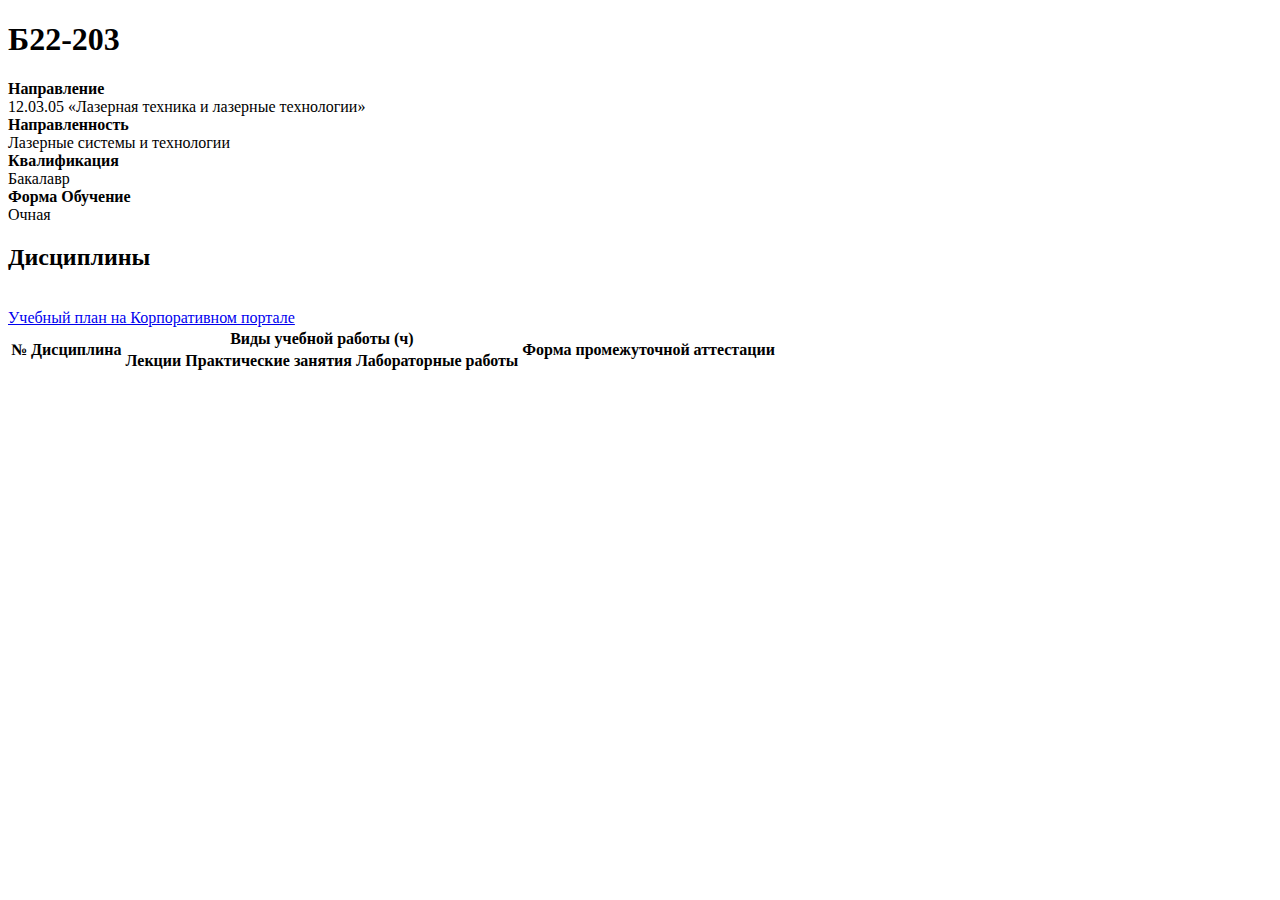
==== lab3/index.html @ 22573da6 "Added lab3" ====
<!DOCTYPE html>
<html lang="ru">
   <head>
      <meta charset="utf-8">
      <title>HTML Document</title>
   </head>
   <body>
      <h1>Б22-203</h1>   
      
      <b>Направление</b><br>
            12.03.05 «Лазерная техника и лазерные технологии» <br>
      <b>Направленность</b><br>
            Лазерные системы и технологии <br>
      <b>Квалификация</b><br>
            Бакалавр <br>
      <b>Форма Обучение</b><br>
            Очная <br>
      <h2>Дисциплины</h2><br>
      <a href="https://home.mephi.ru/study_plans/11941">Учебный план на Корпоративном портале</a>
      <table>
        <thead>
          <tr>
              <th rowspan="2">№</th>
              <th rowspan="2">Дисциплина</th>
              <th colspan="3">Виды учебной работы (ч)</th>
              <th rowspan="2">Форма промежуточной аттестации</th>
          </tr>
          <tr>
              <th>Лекции</th>
              <th>Практические занятия</th>
              <th>Лабораторные работы</th>
          </tr>
      </thead>
   
   
    </body>
</html>
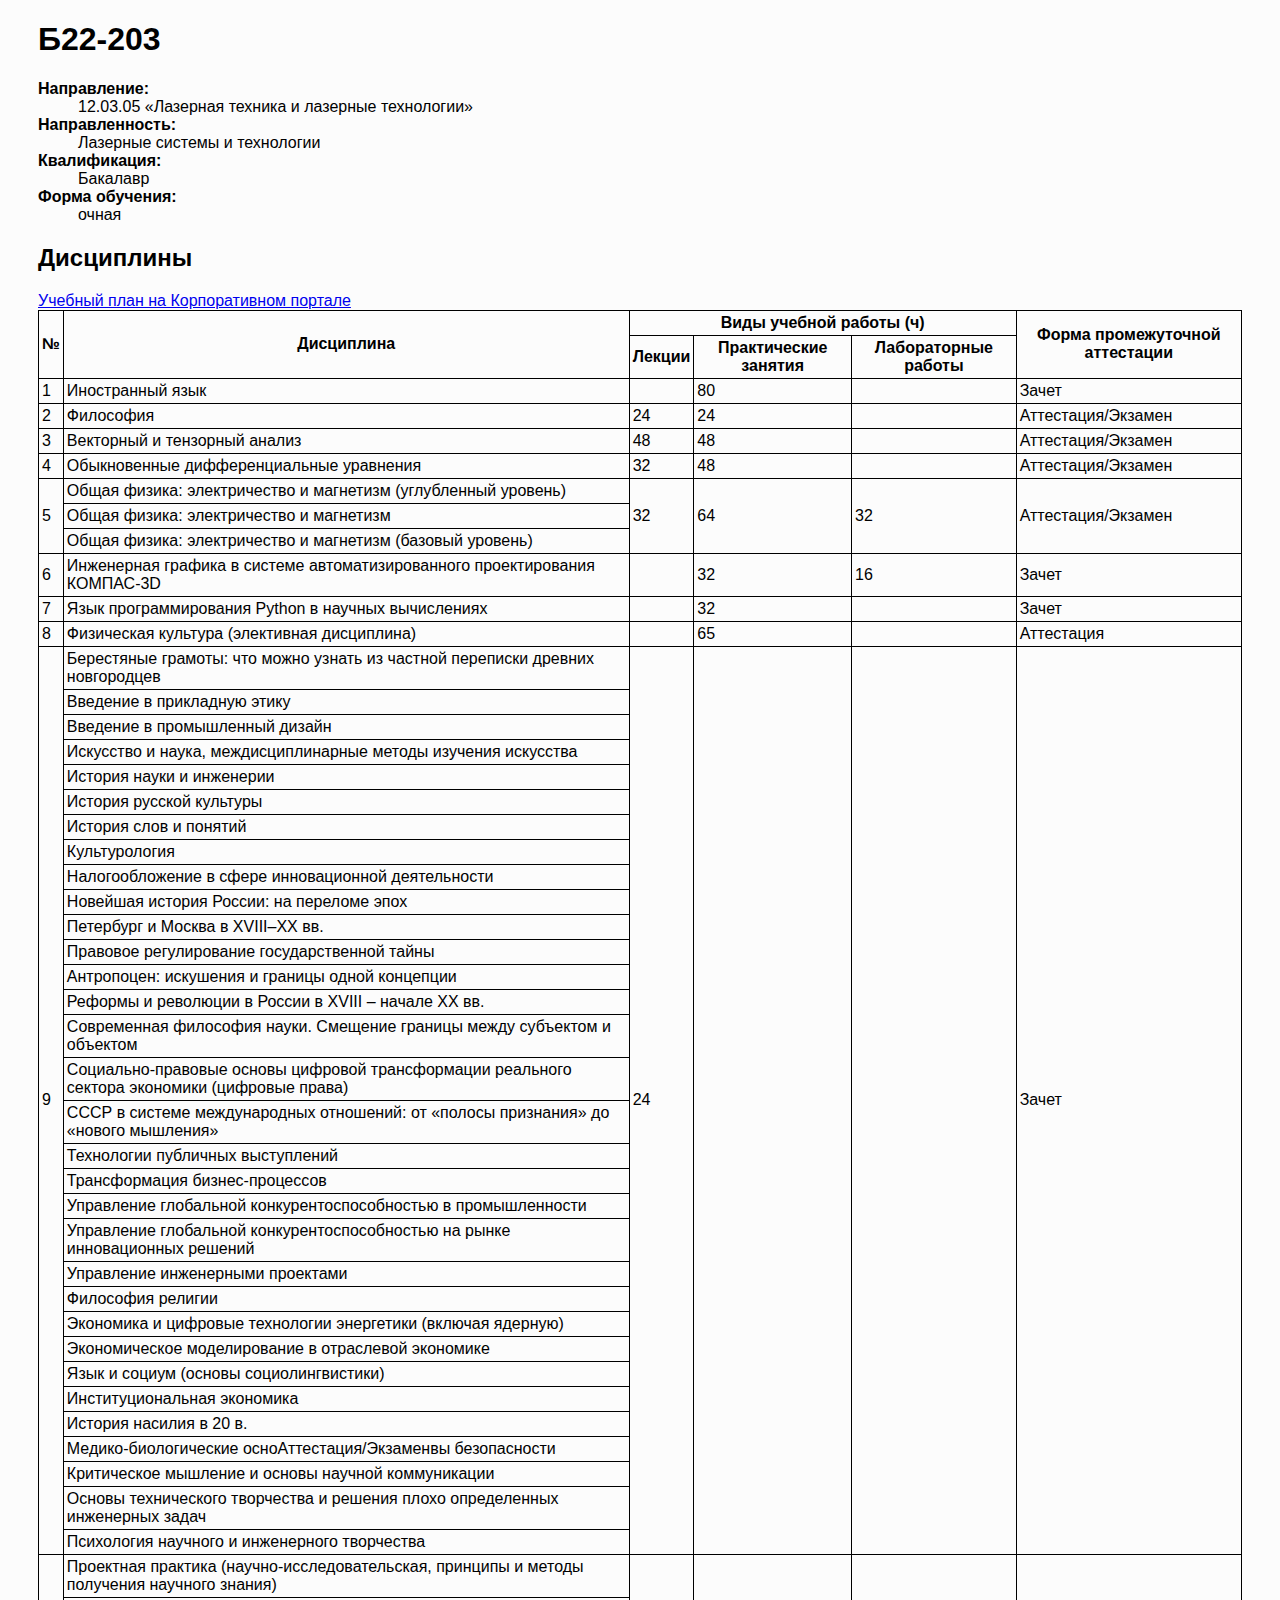
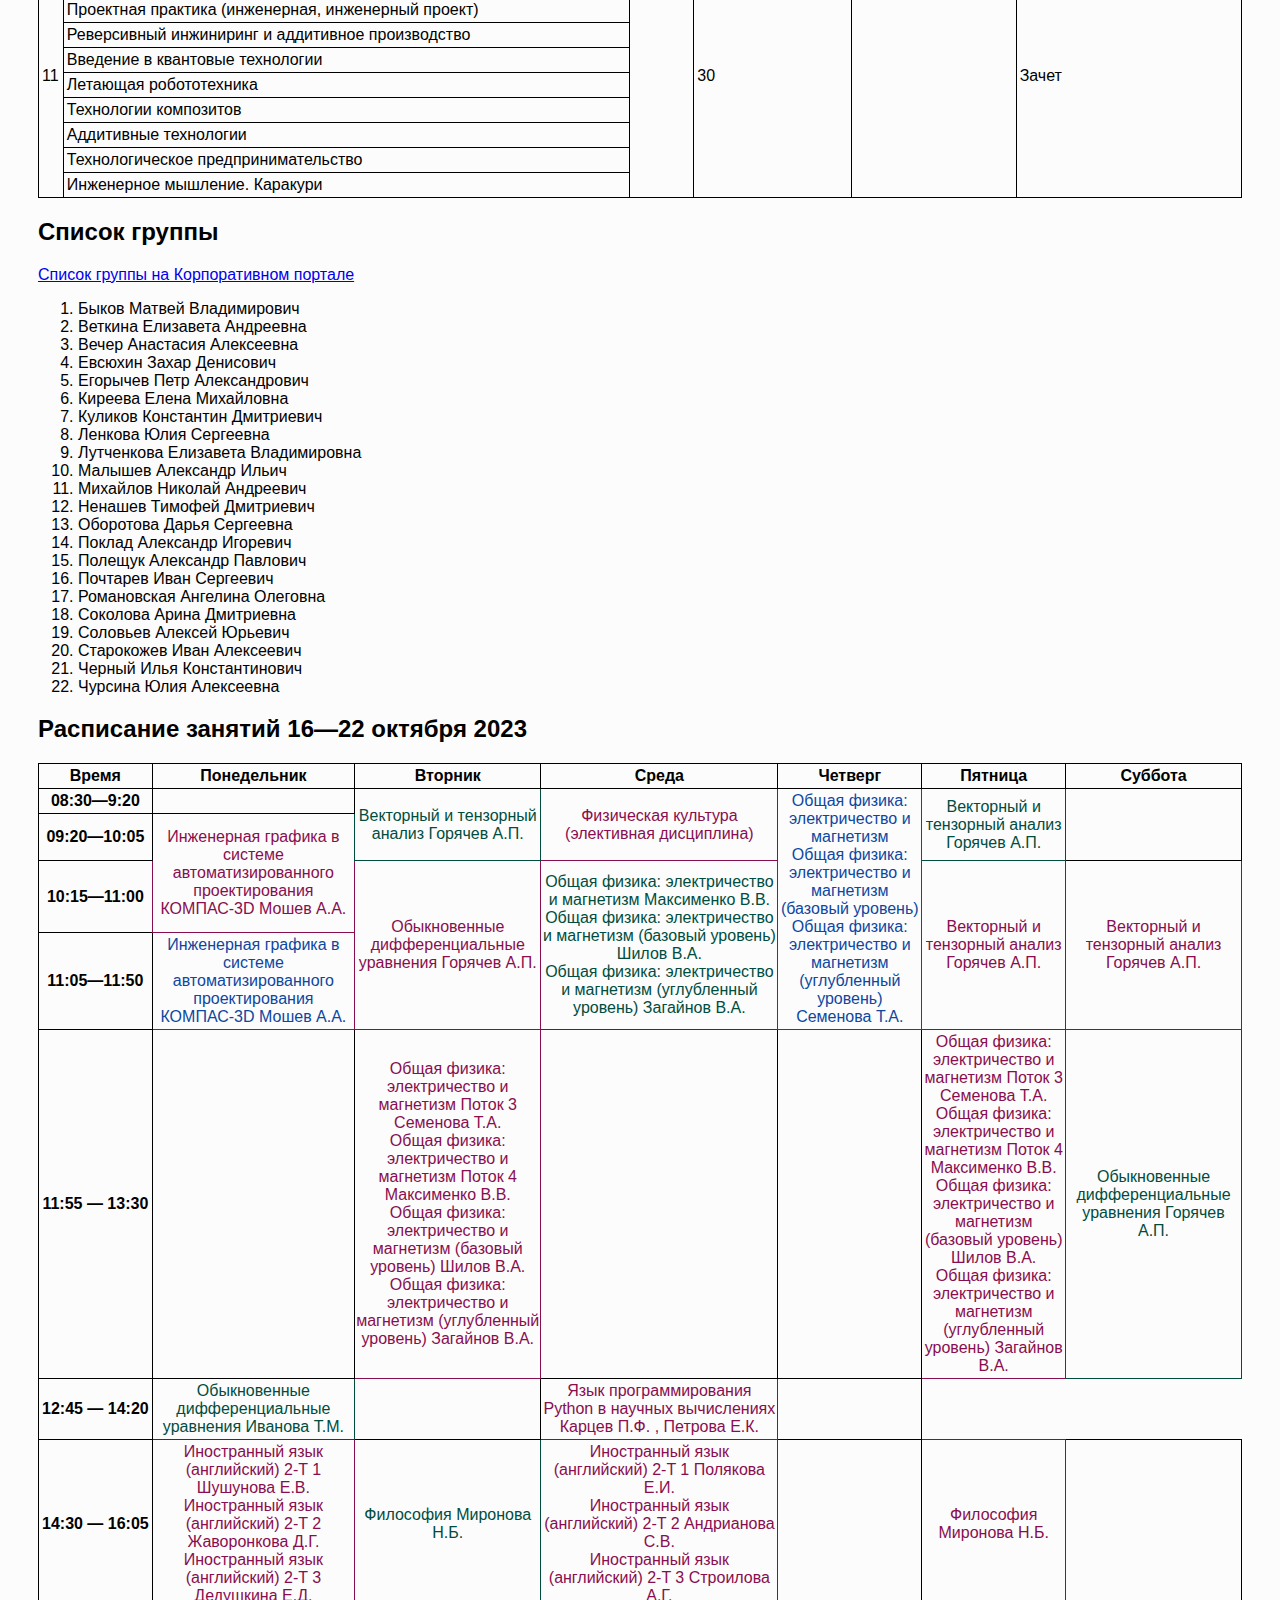
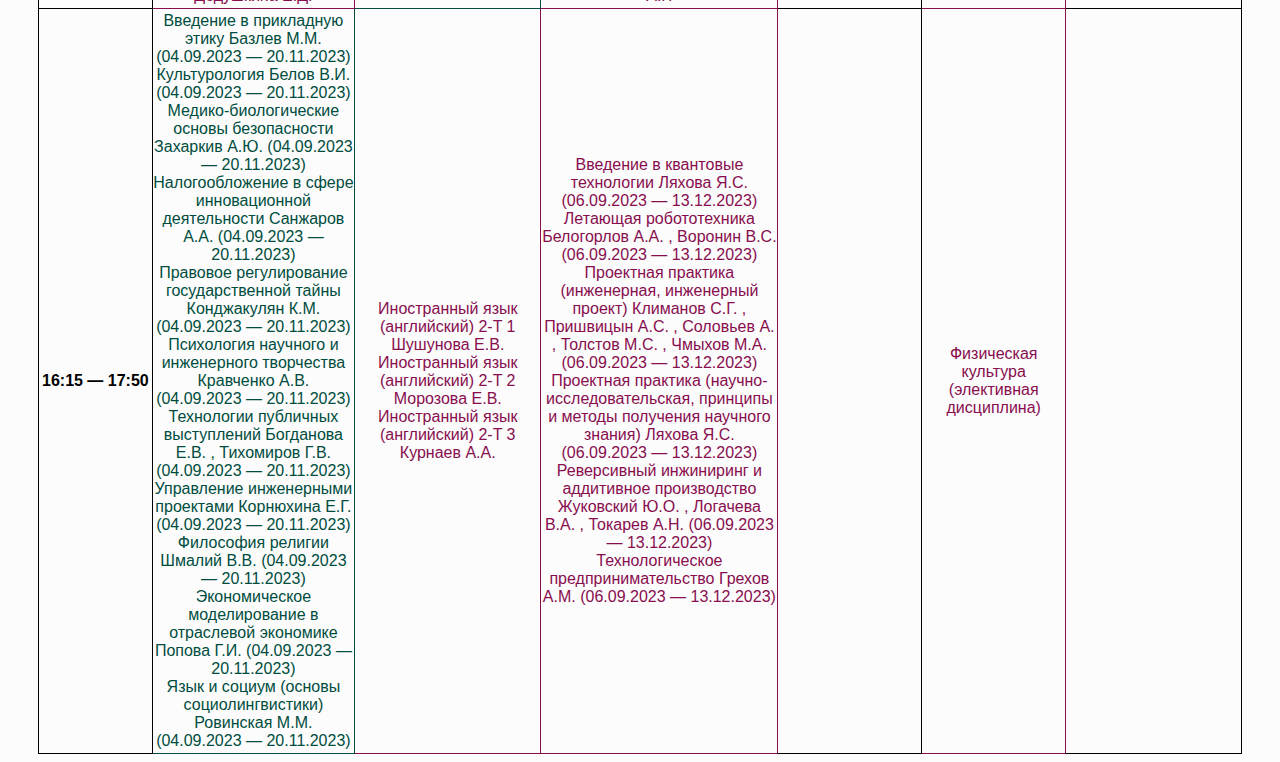
==== commit db404641: "Finished index.html" ====
--- a/lab3/index.html
+++ b/lab3/index.html
@@ -1,37 +1,435 @@
-<!DOCTYPE html>
-<html lang="ru">
-   <head>
-      <meta charset="utf-8">
-      <title>HTML Document</title>
-   </head>
-   <body>
-      <h1>Б22-203</h1>   
-      
-      <b>Направление</b><br>
-            12.03.05 «Лазерная техника и лазерные технологии» <br>
-      <b>Направленность</b><br>
-            Лазерные системы и технологии <br>
-      <b>Квалификация</b><br>
-            Бакалавр <br>
-      <b>Форма Обучение</b><br>
-            Очная <br>
-      <h2>Дисциплины</h2><br>
-      <a href="https://home.mephi.ru/study_plans/11941">Учебный план на Корпоративном портале</a>
-      <table>
-        <thead>
-          <tr>
-              <th rowspan="2">№</th>
-              <th rowspan="2">Дисциплина</th>
-              <th colspan="3">Виды учебной работы (ч)</th>
-              <th rowspan="2">Форма промежуточной аттестации</th>
-          </tr>
-          <tr>
-              <th>Лекции</th>
-              <th>Практические занятия</th>
-              <th>Лабораторные работы</th>
-          </tr>
-      </thead>
-   
-   
-    </body>
-</html>+<!DOCTYPE html>
+<html lang="ru">
+<head>
+    <link rel="stylesheet" href="./main.css">
+    <meta charset="UTF-8">
+    <meta name="IvanStupnikov" content="width=device-width, initial-scale=1.0">
+    <title>Б22-203</title>
+</head>
+<body>
+
+<h1>Б22-203</h1>
+
+<dl>
+    <dt>Направление:</dt>
+    <dd>12.03.05 «Лазерная техника и лазерные технологии» </dd>
+
+    <dt>Направленность:</dt>
+    <dd>Лазерные системы и технологии</dd>
+
+    <dt>Квалификация:</dt>
+    <dd>Бакалавр</dd>
+
+    <dt>Форма обучения:</dt>
+    <dd>очная</dd>
+</dl>
+<h2>Дисциплины</h2>
+<a href="https://home.mephi.ru/study_plans/11941">Учебный план на Корпоративном портале</a>
+<table>
+    <thead>
+        <tr>
+            <th rowspan="2">№</th>
+            <th rowspan="2">Дисциплина</th>
+            <th colspan="3">Виды учебной работы (ч)</th>
+            <th rowspan="2">Форма промежуточной аттестации</th>
+        </tr>
+        <tr>
+            <th>Лекции</th>
+            <th>Практические занятия</th>
+            <th>Лабораторные работы</th>
+        </tr>
+    </thead>
+    <tbody>
+        <tr>
+            <td>1</td>
+            <td>Иностранный язык</td>
+            <td></td>
+            <td>80</td>
+            <td></td>
+            <td>Зачет</td>
+        </tr>
+        <tr>
+            <td>2</td>
+            <td>Философия</td>
+            <td>24</td>
+            <td>24</td>
+            <td></td>
+            <td>Аттестация/Экзамен</td>
+        </tr>
+        <tr>
+            <td>3</td>
+            <td>Векторный и тензорный анализ</td>
+            <td>48</td>
+            <td>48</td>
+            <td></td>
+            <td>Аттестация/Экзамен</td>
+        </tr>
+        <tr>
+            <td>4</td>
+            <td>Обыкновенные дифференциальные уравнения</td>
+            <td>32</td>
+            <td>48</td>
+            <td></td>
+            <td>Аттестация/Экзамен</td>
+        </tr>
+        <tr>
+            <td rowspan="3">5</td>
+            <td>Общая физика: электричество и магнетизм (углубленный уровень)</td>
+            <td rowspan="3">32</td>
+            <td rowspan="3">64</td>
+            <td rowspan="3">32</td>
+            <td rowspan="3">Аттестация/Экзамен</td>
+        </tr>
+        <tr>
+            <td>Общая физика: электричество и магнетизм</td>
+        </tr>
+        <tr>
+            <td>Общая физика: электричество и магнетизм (базовый уровень)</td>
+        </tr>
+        <tr>
+            <td>6</td>
+            <td>Инженерная графика в системе автоматизированного проектирования КОМПАС-3D</td>
+            <td></td>
+            <td>32</td>
+            <td>16</td>
+            <td>Зачет</td>
+        </tr>
+        <tr>
+            <td>7</td>
+            <td>Язык программирования Python в научных вычислениях</td>
+            <td></td>
+            <td>32</td>
+            <td></td>
+            <td>Зачет</td>
+        </tr>
+        <tr>
+            <td>8</td>
+            <td>Физическая культура (элективная дисциплина)</td>
+            <td></td>
+            <td>65</td>
+            <td></td>
+            <td>Аттестация</td>
+        </tr>
+        <tr>
+            <td rowspan="32">9</td>
+            <td>Берестяные грамоты: что можно узнать из частной переписки древних новгородцев</td>
+            <td rowspan="32">24</td>
+            <td rowspan="32"></td>
+            <td rowspan="32"></td>
+            <td rowspan="32">Зачет</td>
+        </tr>
+        <tr>
+            <td>Введение в прикладную этику</td>
+        </tr>
+        <tr>
+            <td>Введение в промышленный дизайн</td>
+        </tr>
+        <tr>
+            <td>Искусство и наука, междисциплинарные методы изучения искусства</td>
+        </tr>
+        <tr>
+            <td>История науки и инженерии</td>
+        </tr>
+        <tr>
+            <td>История русской культуры</td>
+        </tr>
+        <tr>
+            <td>История слов и понятий</td>
+        </tr>
+        <tr>
+            <td>Культурология</td>
+        </tr>
+        <tr>
+            <td>Налогообложение в сфере инновационной деятельности</td>
+        </tr>
+        <tr>
+            <td>Новейшая история России: на переломе эпох </td>
+        </tr>
+        <tr>
+            <td>Петербург и Москва в XVIII–XX вв. </td>
+        </tr>
+        <tr>
+            <td>Правовое регулирование государственной тайны </td>
+        </tr>
+        <tr>
+            <td>Антропоцен: искушения и границы одной концепции </td>
+        </tr>
+        <tr>
+            <td>Реформы и революции в России в XVIII – начале ХХ вв. </td>
+        </tr>
+        <tr>
+            <td>Современная философия науки. Смещение границы между субъектом и объектом </td>
+        </tr>
+        <tr>
+            <td>Социально-правовые основы цифровой трансформации реального сектора экономики (цифровые права)</td>
+        </tr>
+        <tr>
+            <td>СССР в системе международных отношений: от «полосы признания» до «нового мышления» </td>
+        </tr>
+        <tr>
+            <td>Технологии публичных выступлений </td>
+        </tr>
+        <tr>
+            <td>Трансформация бизнес-процессов </td>
+        </tr>
+        </tr>
+            <td>Управление глобальной конкурентоспособностью в промышленности </td>
+        </tr>
+        <tr>
+            <td>Управление глобальной конкурентоспособностью на рынке инновационных решений </td>
+        </tr>
+        <tr>
+            <td>Управление инженерными проектами </td>
+        </tr>
+        <tr>
+            <td>Философия религии </td>
+        </tr>
+        <tr>
+            <td>Экономика и цифровые технологии энергетики (включая ядерную) </td>
+        </tr>
+        <tr>
+            <td>Экономическое моделирование в отраслевой экономике </td>
+        </tr>
+        <tr>
+            <td>Язык и социум (основы социолингвистики) </td>
+        </tr>
+        <tr>
+            <td>Институциональная экономика </td>
+        </tr>
+        <tr>
+            <td>История насилия в 20 в. </td>
+        </tr>
+        <tr>
+            <td>Медико-биологические осноАттестация/Экзаменвы безопасности </td>
+        </tr>
+        <tr>
+            <td>Критическое мышление и основы научной коммуникации </td>
+        </tr>
+        <tr>
+            <td>Основы технического творчества и решения плохо определенных инженерных задач </td>
+        </tr>
+        <tr>
+            <td>Психология научного и инженерного творчества </td>
+        </tr>
+        <tr>
+            <td rowspan="9">11</td>
+            <td>Проектная практика (научно-исследовательская, принципы и методы получения научного знания)</td>
+            <td rowspan="9"></td>
+            <td rowspan="9">30</td>
+            <td rowspan="9"></td>
+            <td rowspan="9">Зачет</td>
+        </tr>
+        <tr>
+            <td>Проектная практика (инженерная, инженерный проект)</td>
+        </tr>
+        <tr>
+            <td>Реверсивный инжиниринг и аддитивное производство</td>
+        </tr>
+        <tr>
+            <td>Введение в квантовые технологии</td>
+        </tr>
+        <tr>
+            <td>Летающая робототехника</td>
+        </tr>
+        <tr>
+            <td>Технологии композитов</td>
+        </tr>
+        <tr>
+            <td>Аддитивные технологии</td>
+        </tr>
+        <tr>
+            <td>Технологическое предпринимательство</td>
+        </tr>
+        <tr>
+            <td>Инженерное мышление. Каракури</td>
+        </tr>
+    </tbody>
+</table>
+
+
+
+
+
+        
+
+
+<h2>Список группы</h2>
+<a href="https://home.mephi.ru/study_groups/17104">Список группы на Корпоративном портале</a>
+<ol>
+<li>Быков Матвей Владимирович</li>
+<li>Веткина Елизавета Андреевна</li>
+<li>Вечер Анастасия Алексеевна</li>
+<li>Евсюхин Захар Денисович</li>
+<li>Егорычев Петр Александрович</li>
+<li>Киреева Елена Михайловна</li>
+<li>Куликов Константин Дмитриевич</li>
+<li>Ленкова Юлия Сергеевна</li>
+<li>Лутченкова Елизавета Владимировна</li>
+<li>Малышев Александр Ильич</li>
+<li>Михайлов Николай Андреевич</li>
+<li>Ненашев Тимофей Дмитриевич</li>
+<li>Оборотова Дарья Сергеевна</li>
+<li>Поклад Александр Игоревич</li>
+<li>Полещук Александр Павлович</li>
+<li>Почтарев Иван Сергеевич</li>
+<li>Романовская Ангелина Олеговна</li>
+<li>Соколова Арина Дмитриевна</li>
+<li>Соловьев Алексей Юрьевич</li>
+<li>Старокожев Иван Алексеевич</li>
+<li>Черный Илья Константинович</li>
+<li>Чурсина Юлия Алексеевна</li>
+</ol>
+
+<h2>Расписание занятий 16—22 октября 2023</h2>
+
+<table class="table-schedule">
+    <thead>
+    <tr>
+        <th>Время</th>
+        <th>Понедельник</th>
+        <th>Вторник</th>
+        <th>Среда</th>
+        <th>Четверг</th>
+        <th>Пятница</th>
+        <th>Суббота</th>
+        
+    </tr>
+    </thead>
+    <tbody>
+    <tr>
+        <td>08:30—9:20</td>
+        <td></td>
+        <td rowspan="2" class="lecture">
+            Векторный и тензорный анализ Горячев А.П. 
+        </td>
+        <td rowspan="2" class="seminar">
+            Физическая культура (элективная дисциплина) 
+        </td>
+        <td rowspan="4" class="lab">
+            Общая физика: электричество и магнетизм<br>
+            Общая физика: электричество и магнетизм (базовый уровень)<br>
+            Общая физика: электричество и магнетизм (углубленный уровень) Семенова Т.А.
+        </td>
+        <td rowspan="2" class="lecture">
+            Векторный и тензорный анализ Горячев А.П. 
+        </td>
+        <td rowspan="2"></td>
+    </tr>
+    <tr>
+        <td>09:20—10:05</td>
+        <td rowspan="2" class="seminar">
+            Инженерная графика в системе автоматизированного проектирования КОМПАС-3D Мошев А.А.
+        </td">
+    </tr>
+    <tr>
+        <td>10:15—11:00</td>
+        <td rowspan="2" class="seminar">
+            Обыкновенные дифференциальные уравнения Горячев А.П. 
+        <td rowspan="2" class="lecture"> 
+            Общая физика: электричество и магнетизм Максименко В.В.<br>
+            Общая физика: электричество и магнетизм (базовый уровень) Шилов В.А.<br>
+            Общая физика: электричество и магнетизм (углубленный уровень) Загайнов В.А.
+        </td>
+        <td rowspan="2" class="seminar">
+            Векторный и тензорный анализ Горячев А.П.
+        </td>
+        <td rowspan="2" class="seminar">
+            Векторный и тензорный анализ Горячев А.П.
+        </td>
+    </tr>
+    <tr>
+        <td>11:05—11:50</td>
+        </td>
+        <td class="lab">
+            Инженерная графика в системе автоматизированного проектирования КОМПАС-3D Мошев А.А.
+        </td>
+    </tr>
+
+    <tr>
+        <td>11:55 — 13:30</td>
+        <td></td>
+        <td class="seminar">
+            Общая физика: электричество и магнетизм Поток 3 Семенова Т.А.<br>
+            Общая физика: электричество и магнетизм Поток 4 Максименко В.В.<br>
+            Общая физика: электричество и магнетизм (базовый уровень) Шилов В.А.<br>
+            Общая физика: электричество и магнетизм (углубленный уровень) Загайнов В.А.
+        </td>
+        <td></td>
+        <td></td>
+        <td class="seminar">
+            Общая физика: электричество и магнетизм Поток 3 Семенова Т.А.<br>
+            Общая физика: электричество и магнетизм Поток 4 Максименко В.В.<br>
+            Общая физика: электричество и магнетизм (базовый уровень) Шилов В.А.<br>
+            Общая физика: электричество и магнетизм (углубленный уровень) Загайнов В.А.
+        </td>
+        <td class="lecture">Обыкновенные дифференциальные уравнения Горячев А.П.</td>
+    </tr>
+    <tr>
+        <td>12:45 — 14:20</td>
+        <td class="lecture">
+            Обыкновенные дифференциальные уравнения Иванова Т.М. 
+        </td>
+        <td></td>
+        <td class="seminar">
+            Язык программирования Python в научных вычислениях Карцев П.Ф. , Петрова Е.К. 
+        </td>
+        <td></td>
+    </tr>
+    <tr>
+        <td>14:30 — 16:05</td>
+        <td class="seminar">
+            Иностранный язык (английский) 2-T 1 Шушунова Е.В.<br>
+            Иностранный язык (английский) 2-T 2 Жаворонкова Д.Г.<br>
+            Иностранный язык (английский) 2-T 3 Дедушкина Е.Д.<br>
+        </td>
+        <td class="lecture">Философия Миронова Н.Б.</td>
+        <td class="seminar">
+            Иностранный язык (английский) 2-T 1 Полякова Е.И.<br>
+            Иностранный язык (английский) 2-T 2 Андрианова С.В.<br>
+            Иностранный язык (английский) 2-T 3 Строилова А.Г.<br>
+        </td>
+        <td></td>
+        <td class="seminar">Философия Миронова Н.Б.</td>
+        <td></td>
+    </tr>
+    <tr>
+        <td>16:15 — 17:50</td>
+        <td class="lecture">
+            Введение в прикладную этику Базлев М.М. (04.09.2023 — 20.11.2023)<br>
+            Культурология Белов В.И. (04.09.2023 — 20.11.2023)<br>
+            Медико-биологические основы безопасности Захаркив А.Ю. (04.09.2023 — 20.11.2023)<br>
+            Налогообложение в сфере инновационной деятельности Санжаров А.А. (04.09.2023 — 20.11.2023)<br>
+            Правовое регулирование государственной тайны Конджакулян К.М. (04.09.2023 — 20.11.2023)<br>
+            Психология научного и инженерного творчества Кравченко А.В. (04.09.2023 — 20.11.2023)<br>
+            Технологии публичных выступлений Богданова Е.В. , Тихомиров Г.В. (04.09.2023 — 20.11.2023)<br>
+            Управление инженерными проектами Корнюхина Е.Г. (04.09.2023 — 20.11.2023)<br>
+            Философия религии Шмалий В.В. (04.09.2023 — 20.11.2023)<br>
+            Экономическое моделирование в отраслевой экономике Попова Г.И. (04.09.2023 — 20.11.2023)<br>
+            Язык и социум (основы социолингвистики) Ровинская М.М. (04.09.2023 — 20.11.2023) <br>
+        </td>
+        <td class="seminar">
+            Иностранный язык (английский) 2-T 1 Шушунова Е.В.<br>
+            Иностранный язык (английский) 2-T 2 Морозова Е.В.<br>
+            Иностранный язык (английский) 2-T 3 Курнаев А.А.<br>
+        </td>
+        <td class="seminar">
+            Введение в квантовые технологии Ляхова Я.С. (06.09.2023 — 13.12.2023)<br>
+            Летающая робототехника Белогорлов А.А. , Воронин В.С. (06.09.2023 — 13.12.2023)<br>
+            Проектная практика (инженерная, инженерный проект) Климанов С.Г. , Пришвицын А.С. , Соловьев А. , Толстов М.С. , Чмыхов М.А. (06.09.2023 — 13.12.2023)<br>
+            Проектная практика (научно-исследовательская, принципы и методы получения научного знания) Ляхова Я.С. (06.09.2023 — 13.12.2023)<br>
+            Реверсивный инжиниринг и аддитивное производство Жуковский Ю.О. , Логачева В.А. , Токарев А.Н. (06.09.2023 — 13.12.2023)<br>
+            Технологическое предпринимательство Грехов А.М. (06.09.2023 — 13.12.2023) <br>
+        </td>
+        <td></td>
+        <td class="seminar"> Физическая культура (элективная дисциплина) </td>
+        <td></td>
+    </tr>
+    </tbody>
+</table>
+
+</body>
+</html>
+
+
+
+
--- a/lab3/main.css
+++ b/lab3/main.css
@@ -0,0 +1,67 @@
+body {
+  font-family: Arial, Helvetica, sans-serif;
+  background-color: #fcfcfc;
+  padding: 0 30px;
+}
+
+dl dt {
+  font-weight: bold;
+}
+
+
+
+table {
+  border-collapse: collapse;
+}
+
+table th,
+table td {
+  border: 1px solid;
+  padding: 3px;
+}
+
+.text-center {
+  text-align: center;
+}
+
+.text-right {
+  text-align: right;
+}
+
+.text-muted {
+  color: #6c757d;
+}
+
+table.table-schedule th,
+table.table-schedule td {
+  text-align: center;
+  vertical-align: middle;
+}
+
+table.table-schedule tr td:first-child {
+  font-weight: bold;
+  white-space: nowrap;
+}
+
+.lecture,
+.seminar,
+.lab,
+.event {
+  padding: 3px 0;
+}
+
+.lecture {
+  color: #004d40;
+}
+
+.seminar {
+  color: #880e4f;
+}
+
+.lab {
+  color: #0d47a1;
+}
+
+.tutor {
+  font-style: italic;
+}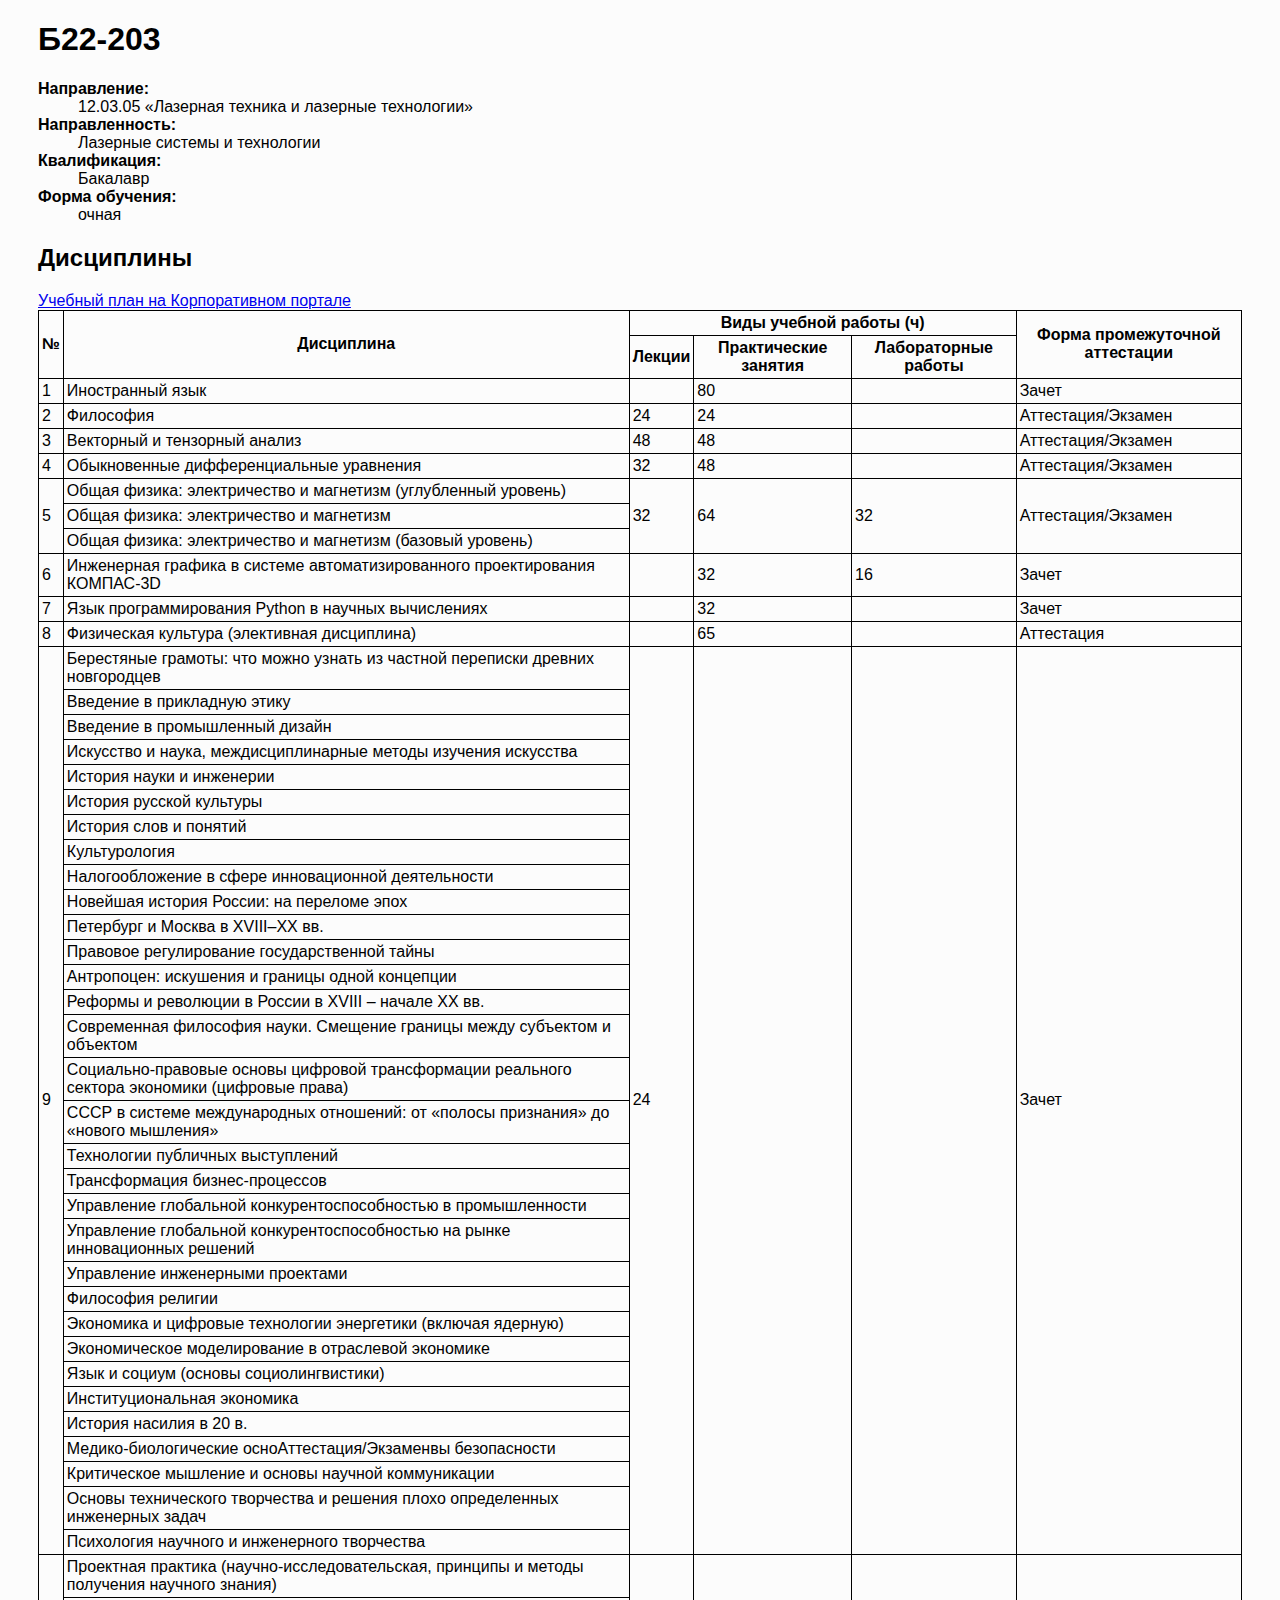
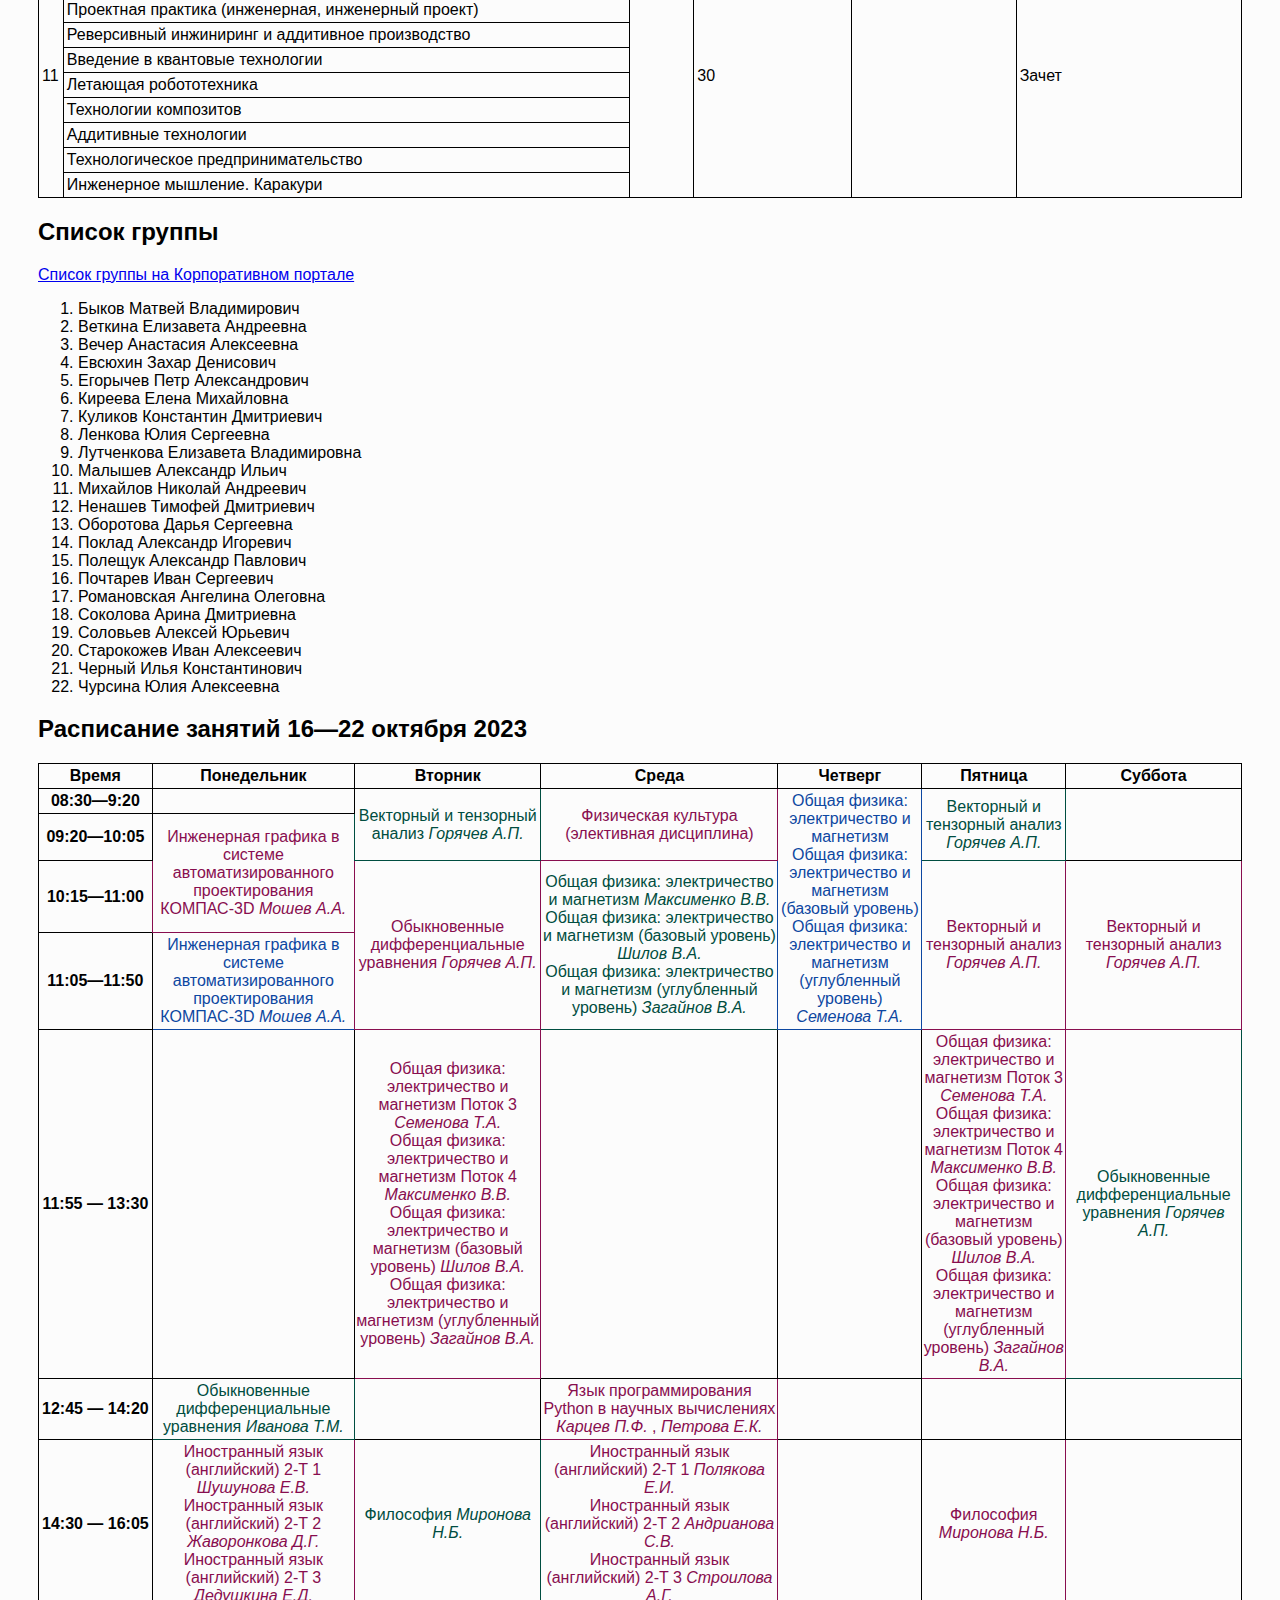
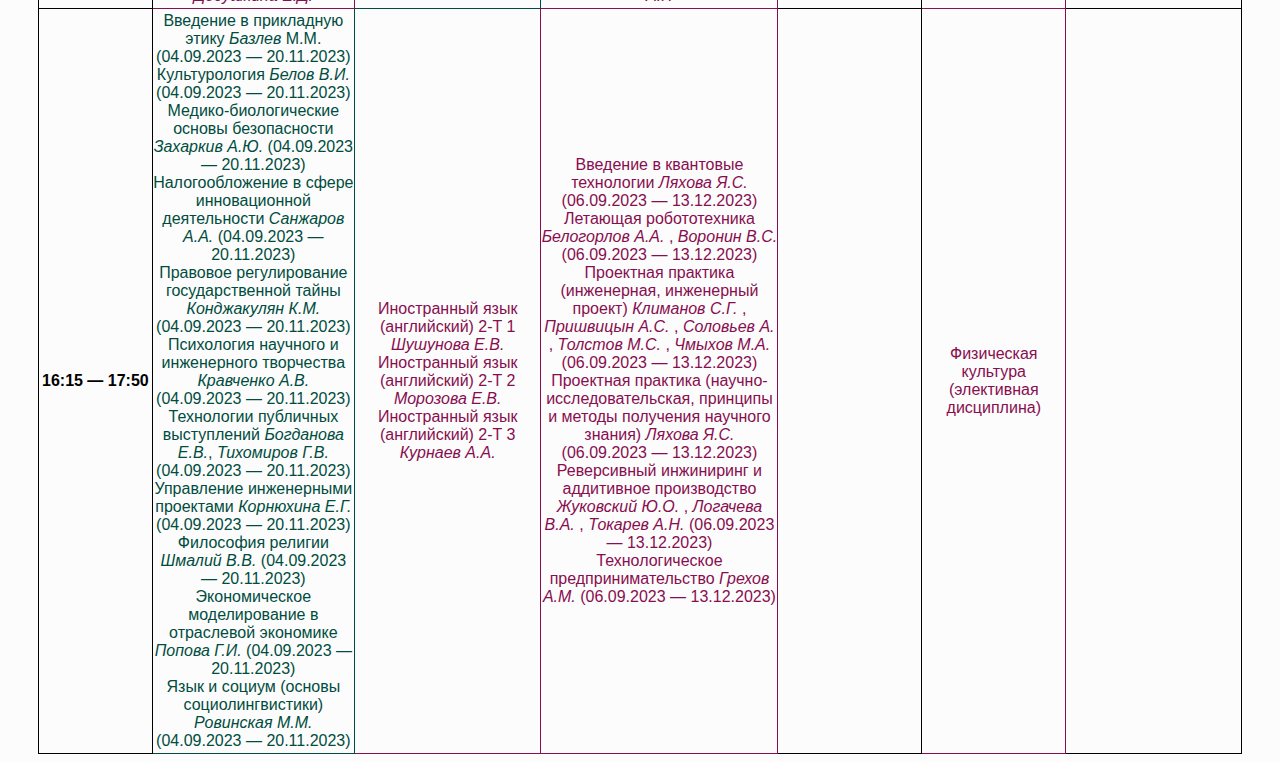
==== commit dc2af711: "Finished lab3" ====
--- a/lab3/index.html
+++ b/lab3/index.html
@@ -3,7 +3,7 @@
 <head>
     <link rel="stylesheet" href="./main.css">
     <meta charset="UTF-8">
-    <meta name="IvanStupnikov" content="width=device-width, initial-scale=1.0">
+    <meta name="FedorovAlexey" content="width=device-width, initial-scale=1.0">
     <title>Б22-203</title>
 </head>
 <body>
@@ -172,7 +172,7 @@
         <tr>
             <td>Трансформация бизнес-процессов </td>
         </tr>
-        </tr>
+        <tr>
             <td>Управление глобальной конкурентоспособностью в промышленности </td>
         </tr>
         <tr>
@@ -300,7 +300,7 @@
         <td>08:30—9:20</td>
         <td></td>
         <td rowspan="2" class="lecture">
-            Векторный и тензорный анализ Горячев А.П. 
+            Векторный и тензорный анализ  <i>Горячев А.П.</i>
         </td>
         <td rowspan="2" class="seminar">
             Физическая культура (элективная дисциплина) 
@@ -308,40 +308,39 @@
         <td rowspan="4" class="lab">
             Общая физика: электричество и магнетизм<br>
             Общая физика: электричество и магнетизм (базовый уровень)<br>
-            Общая физика: электричество и магнетизм (углубленный уровень) Семенова Т.А.
+            Общая физика: электричество и магнетизм (углубленный уровень) <i>Семенова Т.А.</i>
         </td>
         <td rowspan="2" class="lecture">
-            Векторный и тензорный анализ Горячев А.П. 
+            Векторный и тензорный анализ <i>Горячев А.П.</i> 
         </td>
         <td rowspan="2"></td>
     </tr>
     <tr>
         <td>09:20—10:05</td>
         <td rowspan="2" class="seminar">
-            Инженерная графика в системе автоматизированного проектирования КОМПАС-3D Мошев А.А.
-        </td">
+            Инженерная графика в системе автоматизированного проектирования КОМПАС-3D <i>Мошев А.А.</i>
+        </td>
     </tr>
     <tr>
         <td>10:15—11:00</td>
         <td rowspan="2" class="seminar">
-            Обыкновенные дифференциальные уравнения Горячев А.П. 
+            Обыкновенные дифференциальные уравнения <i>Горячев А.П.</i>
         <td rowspan="2" class="lecture"> 
-            Общая физика: электричество и магнетизм Максименко В.В.<br>
-            Общая физика: электричество и магнетизм (базовый уровень) Шилов В.А.<br>
-            Общая физика: электричество и магнетизм (углубленный уровень) Загайнов В.А.
+            Общая физика: электричество и магнетизм <i>Максименко В.В.</i><br>
+            Общая физика: электричество и магнетизм (базовый уровень) <i>Шилов В.А.</i><br>
+            Общая физика: электричество и магнетизм (углубленный уровень) <i>Загайнов В.А.</i>
         </td>
         <td rowspan="2" class="seminar">
-            Векторный и тензорный анализ Горячев А.П.
+            Векторный и тензорный анализ <i>Горячев А.П.</i>
         </td>
         <td rowspan="2" class="seminar">
-            Векторный и тензорный анализ Горячев А.П.
+            Векторный и тензорный анализ <i>Горячев А.П.</i>
         </td>
     </tr>
     <tr>
         <td>11:05—11:50</td>
-        </td>
         <td class="lab">
-            Инженерная графика в системе автоматизированного проектирования КОМПАС-3D Мошев А.А.
+            Инженерная графика в системе автоматизированного проектирования КОМПАС-3D <i>Мошев А.А.</i>
         </td>
     </tr>
 
@@ -349,76 +348,78 @@
         <td>11:55 — 13:30</td>
         <td></td>
         <td class="seminar">
-            Общая физика: электричество и магнетизм Поток 3 Семенова Т.А.<br>
-            Общая физика: электричество и магнетизм Поток 4 Максименко В.В.<br>
-            Общая физика: электричество и магнетизм (базовый уровень) Шилов В.А.<br>
-            Общая физика: электричество и магнетизм (углубленный уровень) Загайнов В.А.
-        </td>
-        <td></td>
-        <td></td>
-        <td class="seminar">
-            Общая физика: электричество и магнетизм Поток 3 Семенова Т.А.<br>
-            Общая физика: электричество и магнетизм Поток 4 Максименко В.В.<br>
-            Общая физика: электричество и магнетизм (базовый уровень) Шилов В.А.<br>
-            Общая физика: электричество и магнетизм (углубленный уровень) Загайнов В.А.
-        </td>
-        <td class="lecture">Обыкновенные дифференциальные уравнения Горячев А.П.</td>
+            Общая физика: электричество и магнетизм Поток 3 <i>Семенова Т.А.</i><br>
+            Общая физика: электричество и магнетизм Поток 4 <i>Максименко В.В.</i><br>
+            Общая физика: электричество и магнетизм (базовый уровень) <i>Шилов В.А.</i><br>
+            Общая физика: электричество и магнетизм (углубленный уровень) <i>Загайнов В.А.</i>
+        </td>
+        <td></td>
+        <td></td>
+        <td class="seminar">
+            Общая физика: электричество и магнетизм Поток 3 <i>Семенова Т.А.</i><br>
+            Общая физика: электричество и магнетизм Поток 4 <i>Максименко В.В.</i><br>
+            Общая физика: электричество и магнетизм (базовый уровень) <i>Шилов В.А.</i><br>
+            Общая физика: электричество и магнетизм (углубленный уровень) <i>Загайнов В.А.</i>
+        </td>
+        <td class="lecture">Обыкновенные дифференциальные уравнения <i>Горячев А.П.</i></td>
     </tr>
     <tr>
         <td>12:45 — 14:20</td>
         <td class="lecture">
-            Обыкновенные дифференциальные уравнения Иванова Т.М. 
-        </td>
-        <td></td>
-        <td class="seminar">
-            Язык программирования Python в научных вычислениях Карцев П.Ф. , Петрова Е.К. 
-        </td>
+            Обыкновенные дифференциальные уравнения <i>Иванова Т.М.</i>
+        </td>
+        <td></td>
+        <td class="seminar">
+            Язык программирования Python в научных вычислениях <i>Карцев П.Ф.</i> , <i>Петрова Е.К.</i> 
+        </td>
+        <td></td>
+        <td></td>
         <td></td>
     </tr>
     <tr>
         <td>14:30 — 16:05</td>
         <td class="seminar">
-            Иностранный язык (английский) 2-T 1 Шушунова Е.В.<br>
-            Иностранный язык (английский) 2-T 2 Жаворонкова Д.Г.<br>
-            Иностранный язык (английский) 2-T 3 Дедушкина Е.Д.<br>
-        </td>
-        <td class="lecture">Философия Миронова Н.Б.</td>
-        <td class="seminar">
-            Иностранный язык (английский) 2-T 1 Полякова Е.И.<br>
-            Иностранный язык (английский) 2-T 2 Андрианова С.В.<br>
-            Иностранный язык (английский) 2-T 3 Строилова А.Г.<br>
-        </td>
-        <td></td>
-        <td class="seminar">Философия Миронова Н.Б.</td>
+            Иностранный язык (английский) 2-T 1 <i>Шушунова Е.В.</i><br>
+            Иностранный язык (английский) 2-T 2 <i>Жаворонкова Д.Г.</i><br>
+            Иностранный язык (английский) 2-T 3 <i>Дедушкина Е.Д.</i><br>
+        </td>
+        <td class="lecture">Философия <i>Миронова Н.Б.</i></td>
+        <td class="seminar">
+            Иностранный язык (английский) 2-T 1 <i>Полякова Е.И.</i><br>
+            Иностранный язык (английский) 2-T 2 <i>Андрианова С.В.</i><br>
+            Иностранный язык (английский) 2-T 3 <i>Строилова А.Г.</i><br>
+        </td>
+        <td></td>
+        <td class="seminar">Философия <i>Миронова Н.Б.</i></td>
         <td></td>
     </tr>
     <tr>
         <td>16:15 — 17:50</td>
         <td class="lecture">
-            Введение в прикладную этику Базлев М.М. (04.09.2023 — 20.11.2023)<br>
-            Культурология Белов В.И. (04.09.2023 — 20.11.2023)<br>
-            Медико-биологические основы безопасности Захаркив А.Ю. (04.09.2023 — 20.11.2023)<br>
-            Налогообложение в сфере инновационной деятельности Санжаров А.А. (04.09.2023 — 20.11.2023)<br>
-            Правовое регулирование государственной тайны Конджакулян К.М. (04.09.2023 — 20.11.2023)<br>
-            Психология научного и инженерного творчества Кравченко А.В. (04.09.2023 — 20.11.2023)<br>
-            Технологии публичных выступлений Богданова Е.В. , Тихомиров Г.В. (04.09.2023 — 20.11.2023)<br>
-            Управление инженерными проектами Корнюхина Е.Г. (04.09.2023 — 20.11.2023)<br>
-            Философия религии Шмалий В.В. (04.09.2023 — 20.11.2023)<br>
-            Экономическое моделирование в отраслевой экономике Попова Г.И. (04.09.2023 — 20.11.2023)<br>
-            Язык и социум (основы социолингвистики) Ровинская М.М. (04.09.2023 — 20.11.2023) <br>
-        </td>
-        <td class="seminar">
-            Иностранный язык (английский) 2-T 1 Шушунова Е.В.<br>
-            Иностранный язык (английский) 2-T 2 Морозова Е.В.<br>
-            Иностранный язык (английский) 2-T 3 Курнаев А.А.<br>
-        </td>
-        <td class="seminar">
-            Введение в квантовые технологии Ляхова Я.С. (06.09.2023 — 13.12.2023)<br>
-            Летающая робототехника Белогорлов А.А. , Воронин В.С. (06.09.2023 — 13.12.2023)<br>
-            Проектная практика (инженерная, инженерный проект) Климанов С.Г. , Пришвицын А.С. , Соловьев А. , Толстов М.С. , Чмыхов М.А. (06.09.2023 — 13.12.2023)<br>
-            Проектная практика (научно-исследовательская, принципы и методы получения научного знания) Ляхова Я.С. (06.09.2023 — 13.12.2023)<br>
-            Реверсивный инжиниринг и аддитивное производство Жуковский Ю.О. , Логачева В.А. , Токарев А.Н. (06.09.2023 — 13.12.2023)<br>
-            Технологическое предпринимательство Грехов А.М. (06.09.2023 — 13.12.2023) <br>
+            Введение в прикладную этику <i>Базлев</i> М.М. (04.09.2023 — 20.11.2023)<br>
+            Культурология <i>Белов В.И.</i> (04.09.2023 — 20.11.2023)<br>
+            Медико-биологические основы безопасности <i>Захаркив А.Ю.</i> (04.09.2023 — 20.11.2023)<br>
+            Налогообложение в сфере инновационной деятельности <i>Санжаров А.А.</i> (04.09.2023 — 20.11.2023)<br>
+            Правовое регулирование государственной тайны <i>Конджакулян К.М.</i> (04.09.2023 — 20.11.2023)<br>
+            Психология научного и инженерного творчества <i>Кравченко А.В.</i> (04.09.2023 — 20.11.2023)<br>
+            Технологии публичных выступлений <i>Богданова Е.В.</i>, <i>Тихомиров Г.В.</i> (04.09.2023 — 20.11.2023)<br>
+            Управление инженерными проектами <i>Корнюхина Е.Г.</i> (04.09.2023 — 20.11.2023)<br>
+            Философия религии <i>Шмалий В.В.</i> (04.09.2023 — 20.11.2023)<br>
+            Экономическое моделирование в отраслевой экономике <i>Попова Г.И.</i> (04.09.2023 — 20.11.2023)<br>
+            Язык и социум (основы социолингвистики) <i>Ровинская М.М.</i> (04.09.2023 — 20.11.2023) <br>
+        </td>
+        <td class="seminar">
+            Иностранный язык (английский) 2-T 1 <i>Шушунова Е.В.</i><br>
+            Иностранный язык (английский) 2-T 2 <i>Морозова Е.В.</i><br>
+            Иностранный язык (английский) 2-T 3 <i>Курнаев А.А.</i><br>
+        </td>
+        <td class="seminar">
+            Введение в квантовые технологии <i>Ляхова Я.С.</i> (06.09.2023 — 13.12.2023)<br>
+            Летающая робототехника <i>Белогорлов А.А.</i> , <i>Воронин В.С.</i> (06.09.2023 — 13.12.2023)<br>
+            Проектная практика (инженерная, инженерный проект) <i>Климанов С.Г.</i> , <i>Пришвицын А.С.</i> , <i>Соловьев А.</i> , <i>Толстов М.С.</i> , <i>Чмыхов М.А.</i> (06.09.2023 — 13.12.2023)<br>
+            Проектная практика (научно-исследовательская, принципы и методы получения научного знания) <i>Ляхова Я.С.</i> (06.09.2023 — 13.12.2023)<br>
+            Реверсивный инжиниринг и аддитивное производство <i>Жуковский Ю.О.</i> , <i>Логачева В.А.</i> , <i>Токарев А.Н.</i> (06.09.2023 — 13.12.2023)<br>
+            Технологическое предпринимательство <i>Грехов А.М.</i> (06.09.2023 — 13.12.2023) <br>
         </td>
         <td></td>
         <td class="seminar"> Физическая культура (элективная дисциплина) </td>
